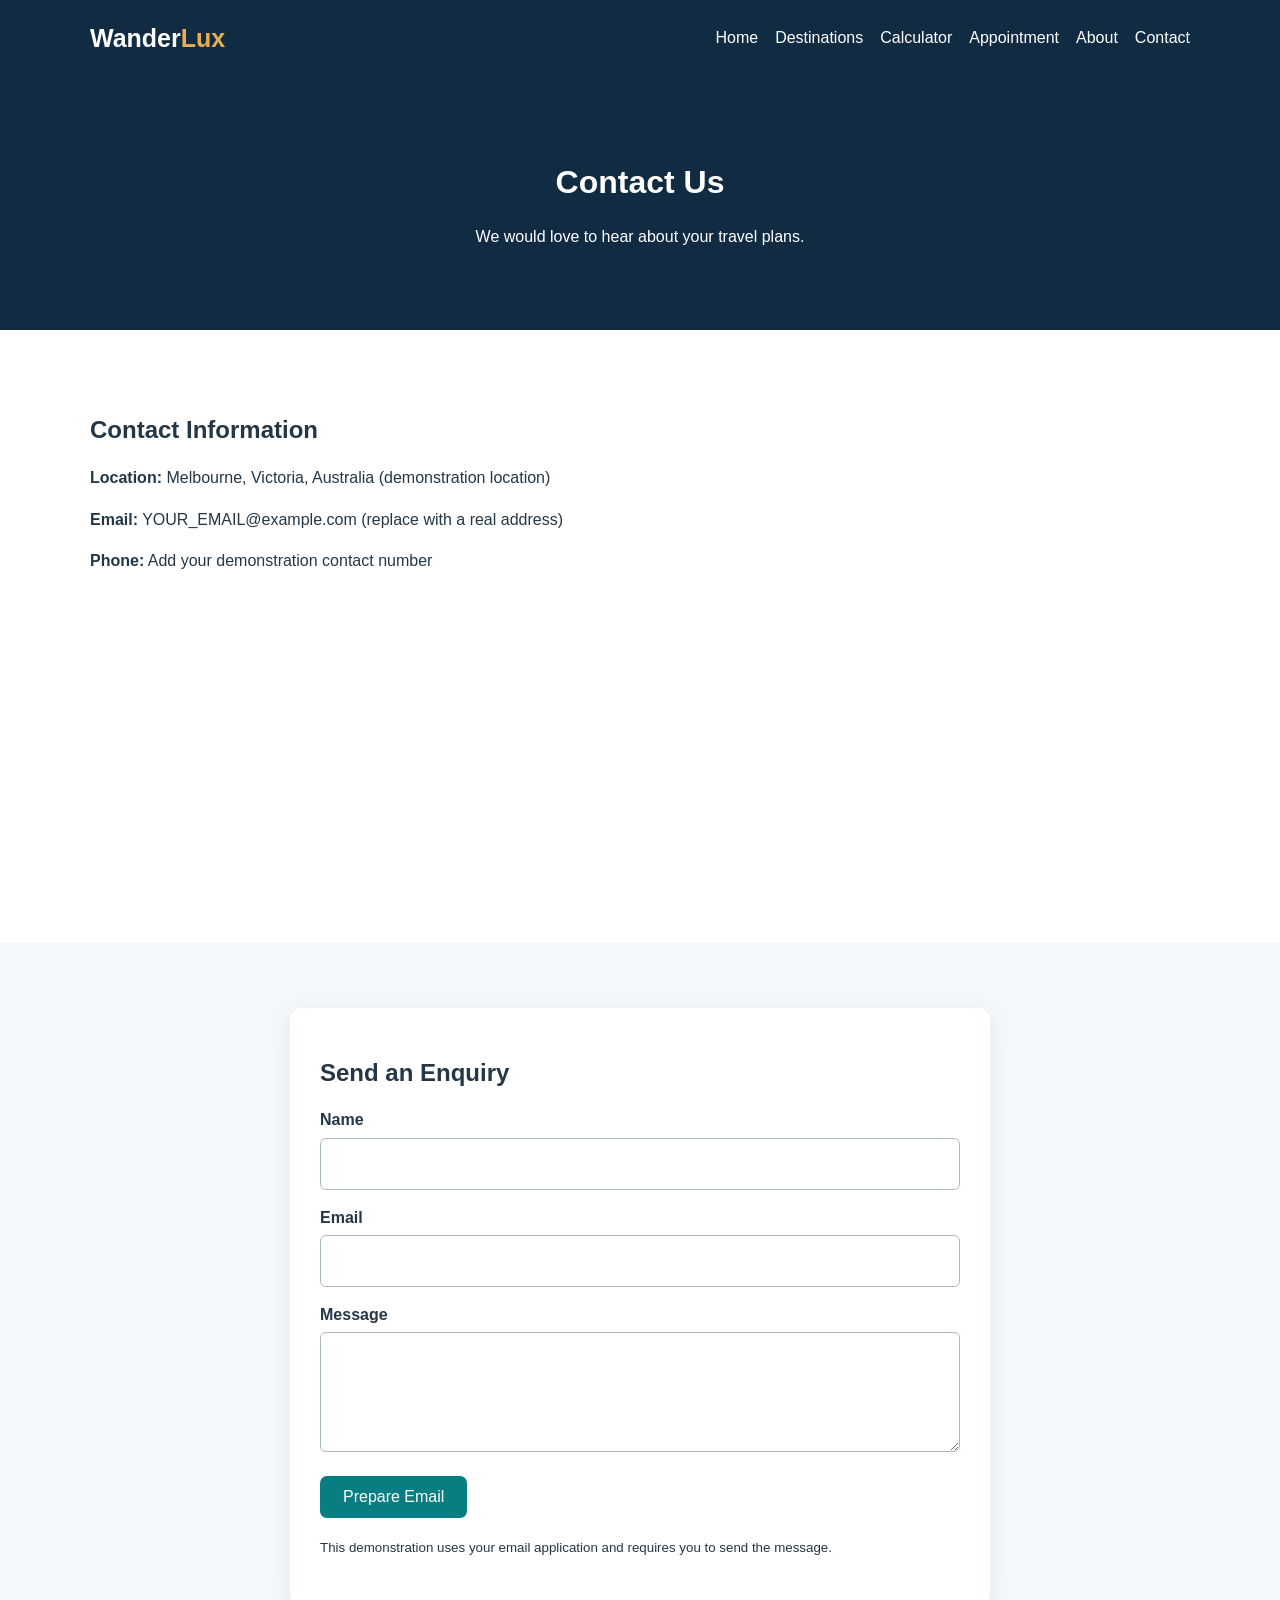
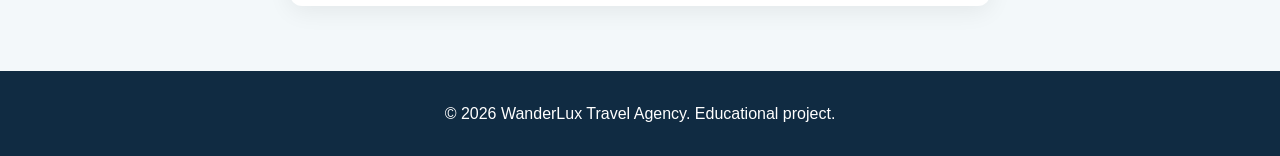
==== contact.html @ 76be1728 "first" ====
<!DOCTYPE html>
<html lang="en">
<head>
  <meta charset="UTF-8">
  <meta name="viewport" content="width=device-width, initial-scale=1">
  <meta name="description" content="Contact WanderLux Travel Agency for travel enquiries.">
  <title>WanderLux | Contact Us</title>
  <link rel="stylesheet" href="style.css">
  <script src="script.js" defer></script>
</head>
<body>
<header><div class="container nav">
  <a class="logo" href="index.html">Wander<span>Lux</span></a>
  <nav aria-label="Main navigation">
    <a href="index.html">Home</a>
    <a href="destinations.html">Destinations</a>
    <a href="calculator.html">Calculator</a>
    <a href="appointment.html">Appointment</a>
    <a href="about.html">About</a>
    <a href="contact.html">Contact</a>
  </nav>
</div></header>
<main>
  <div class="page-title"><h1>Contact Us</h1>
    <p>We would love to hear about your travel plans.</p>
  </div>
  <section class="container">
    <h2>Contact Information</h2>
    <p><strong>Location:</strong> Melbourne, Victoria, Australia (demonstration location)</p>
    <p><strong>Email:</strong> YOUR_EMAIL@example.com (replace with a real address)</p>
    <p><strong>Phone:</strong> Add your demonstration contact number</p>
    <iframe
      title="Map of Melbourne"
      src="https://www.google.com/maps?q=Melbourne%20Victoria&output=embed"
      width="100%" height="280" style="border:0"
      loading="lazy"></iframe>
  </section>
  <section class="light">
    <div class="form-box">
      <h2>Send an Enquiry</h2>
      <form class="email-form" data-subject="WanderLux General Enquiry">
        <label for="contact-name">Name</label>
        <input id="contact-name" name="Name" required>

        <label for="contact-email">Email</label>
        <input id="contact-email" name="Email" type="email" required>

        <label for="contact-message">Message</label>
        <textarea id="contact-message" name="Message" required></textarea>

        <p><button class="btn" type="submit">Prepare Email</button></p>
        <p><small>This demonstration uses your email application and requires you to send the message.</small></p>
      </form>
    </div>
  </section>
</main>
<footer>&copy; 2026 WanderLux Travel Agency. Educational project.</footer>
</body>
</html>
---- style.css ----
:root {
  --navy: #102b42;
  --teal: #087e83;
  --gold: #e6ad54;
  --light: #f3f8fa;
  --white: #fff;
  --text: #243746;
}
* { box-sizing: border-box; }
html { scroll-behavior: smooth; }
body {
  margin: 0;
  font-family: Arial, Helvetica, sans-serif;
  color: var(--text);
  line-height: 1.6;
}
a { color: inherit; text-decoration: none; }
img { max-width: 100%; }
.container { width: min(1100px, 92%); margin: auto; }
header { background: var(--navy); color: white; }
.nav {
  display: flex;
  align-items: center;
  justify-content: space-between;
  gap: 20px;
  padding: 18px 0;
}
.logo { font-size: 25px; font-weight: bold; }
.logo span { color: var(--gold); }
nav { display: flex; flex-wrap: wrap; gap: 17px; }
nav a:hover, nav a:focus { color: var(--gold); }
.hero {
  min-height: 440px;
  display: grid;
  place-items: center;
  text-align: center;
  color: white;
  background: linear-gradient(#102b4288,#102b42bb),
    url("https://images.unsplash.com/photo-1488646953014-85cb44e25828?w=1600")
    center/cover;
  padding: 60px 20px;
}
.hero h1 { font-size: clamp(34px, 6vw, 60px); margin: 0; }
.hero p { font-size: 19px; }
.btn {
  display: inline-block;
  background: var(--teal);
  color: white;
  border: 0;
  border-radius: 7px;
  padding: 12px 23px;
  cursor: pointer;
  font-size: 16px;
}
.btn:hover { background: #075d61; }
section { padding: 65px 0; }
h1, h2, h3 { line-height: 1.25; }
.section-title { text-align: center; margin-bottom: 30px; }
.grid {
  display: grid;
  grid-template-columns: repeat(3, 1fr);
  gap: 22px;
}
.card {
  background: white;
  border-radius: 12px;
  overflow: hidden;
  box-shadow: 0 5px 20px #00000014;
}
.card img { width: 100%; height: 210px; object-fit: cover; }
.card-body { padding: 22px; }
.card h3 { margin-top: 0; }
.light { background: var(--light); }
.page-title {
  padding: 65px 20px;
  text-align: center;
  background: var(--navy);
  color: white;
}
.form-box {
  max-width: 700px;
  margin: auto;
  background: white;
  padding: 30px;
  border-radius: 12px;
  box-shadow: 0 5px 25px #00000012;
}
label { display: block; font-weight: bold; margin: 15px 0 5px; }
input, select, textarea {
  width: 100%;
  padding: 12px;
  border: 1px solid #aab8c1;
  border-radius: 6px;
  font: inherit;
}
input:focus, select:focus, textarea:focus {
  outline: 2px solid var(--teal);
}
textarea { min-height: 120px; }
.result {
  margin-top: 20px;
  padding: 18px;
  background: #e4f5f1;
  border-left: 5px solid var(--teal);
  border-radius: 5px;
}
footer {
  padding: 30px;
  background: var(--navy);
  color: white;
  text-align: center;
}
.reveal {
  opacity: 0;
  transform: translateY(22px);
  transition: opacity .7s, transform .7s;
}
.reveal.visible { opacity: 1; transform: translateY(0); }
.banner-text { transition: opacity .3s; }
@media (max-width: 750px) {
  .nav { flex-direction: column; }
  nav { justify-content: center; gap: 12px; }
  .grid { grid-template-columns: 1fr; }
  section { padding: 40px 0; }
  .form-box { padding: 20px; }
}
@media (prefers-reduced-motion: reduce) {
  *, *::before, *::after {
    animation-duration: .01ms !important;
    transition-duration: .01ms !important;
    scroll-behavior: auto !important;
  }
  .reveal { opacity: 1; transform: none; }
}
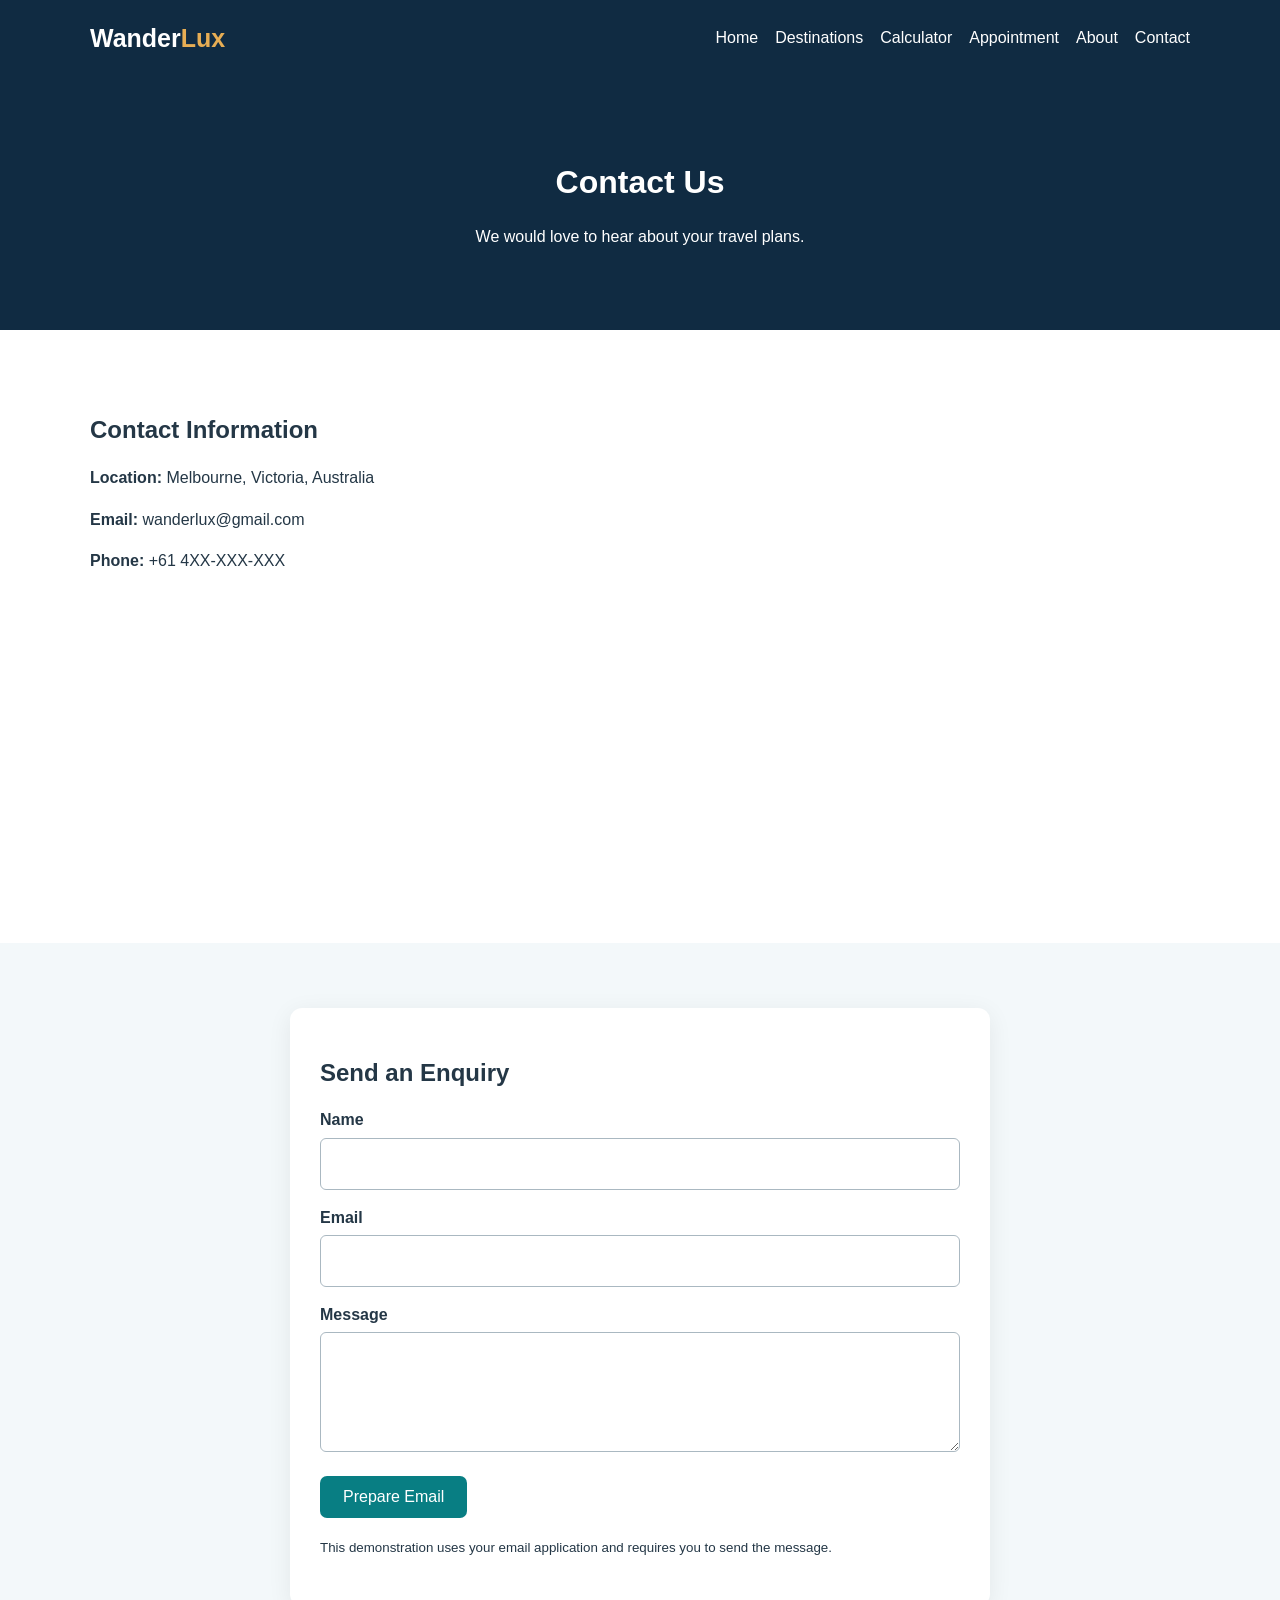
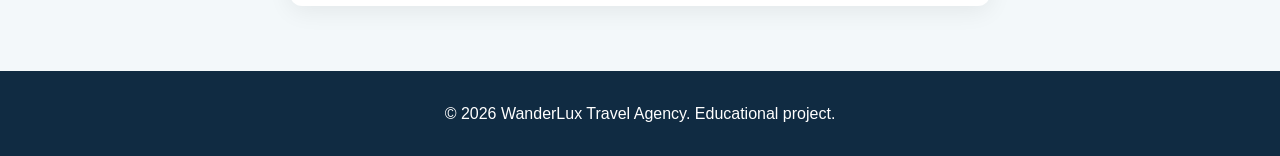
==== commit 4271e300: "Update contact.html" ====
--- a/contact.html
+++ b/contact.html
@@ -27,9 +27,9 @@
   </div>
   <section class="container">
     <h2>Contact Information</h2>
-    <p><strong>Location:</strong> Melbourne, Victoria, Australia (demonstration location)</p>
-    <p><strong>Email:</strong> YOUR_EMAIL@example.com (replace with a real address)</p>
-    <p><strong>Phone:</strong> Add your demonstration contact number</p>
+    <p><strong>Location:</strong> Melbourne, Victoria, Australia </p>
+    <p><strong>Email:</strong> wanderlux@gmail.com</p>
+    <p><strong>Phone:</strong> +61 4XX-XXX-XXX</p>
     <iframe
       title="Map of Melbourne"
       src="https://www.google.com/maps?q=Melbourne%20Victoria&output=embed"
